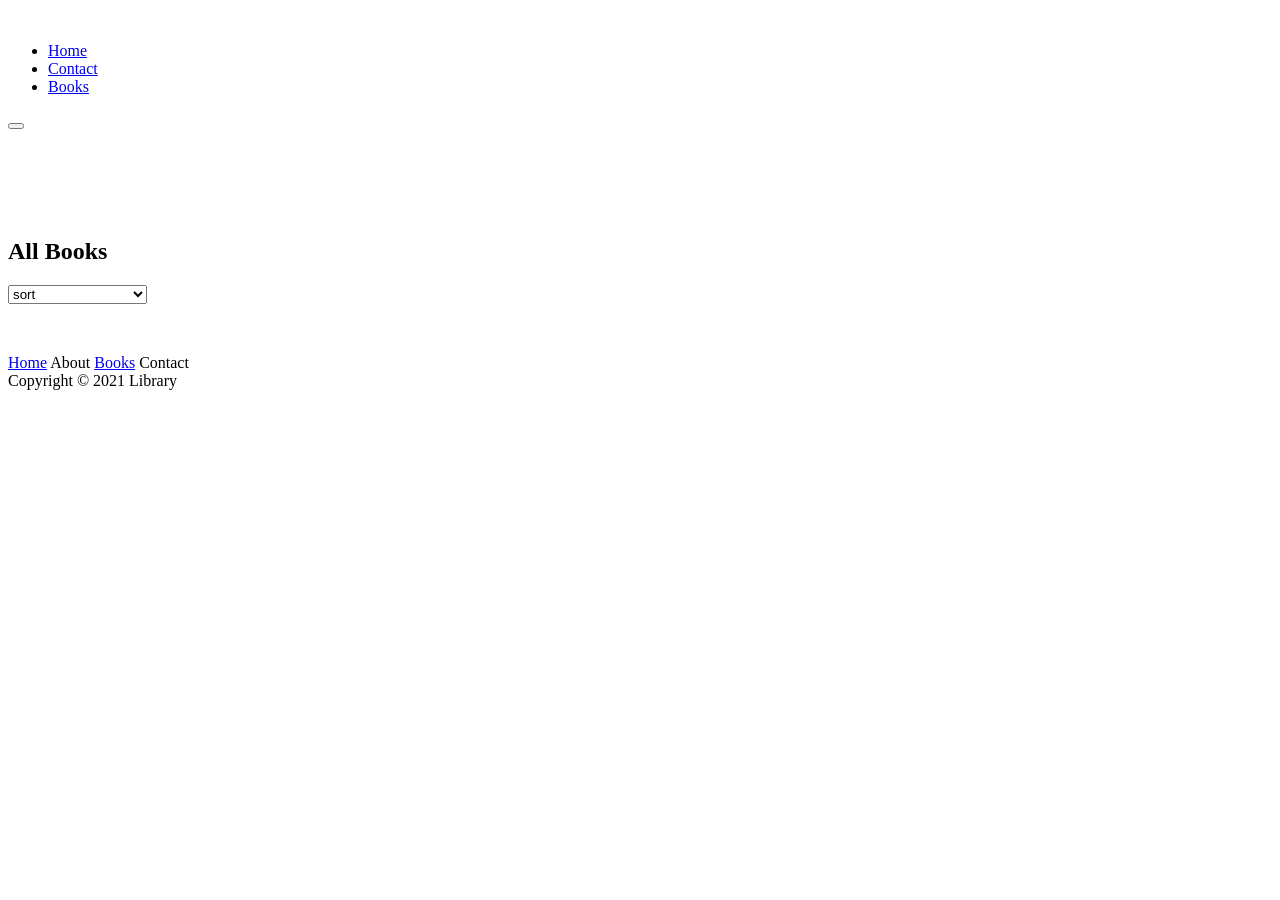
==== books.html @ 930d3413 "Updated sorting and star features" ====
<!DOCTYPE html>
<html lang="en">

<head>
  <meta charset="UTF-8">
  <meta http-equiv="X-UA-Compatible" content="IE=edge">
  <meta name="viewport" content="width=device-width, initial-scale=1.0">
  <title>Library</title>
  <link rel="stylesheet" href="styles.css">
 <script src="https://kit.fontawesome.com/bff019355e.js" crossorigin="anonymous"></script>
  <script src="index.js"></script>
  <script src="books.js"></script>
</head>

<body id="books__body">
  <section>
    <nav>
      <div class="nav__container">
        <img class="logo" src="assets/Library.svg" alt="">
        <ul class="nav__links">
          <li><a href="#" class="nav__link">Home</a></li>
          <li><a href="#" class="nav__link">Contact</a></li>
          <li><a href="#" class="nav__link nav__link--primary">Books</a></li>
        </ul>
        <button class="btn__menu" onclick="openMenu()">
          <i class="fas fa-bars"></i>
        </button>
        <div class="menu__backdrop" style="visibility: hidden;">
          <button class="btn__menu btn__menu--close" onclick="closeMenu()">
            <i class="fas fa-times"></i>
          </button>
          <ul class="menu__links">
            <li class="menu__list">
              <a href="#" class="menu__link" onclick="closeMenu()">Home</a>
            </li>
            <li class="menu__list">
              <a href="#features" class="menu__link" onclick="closeMenu()">Books</a>
            </li>
            <li class="menu__list">
              <a class="menu__link no-cursor" onclick="closeMenu()">Contacts</a>
            </li>
          </ul>
        </div>
      </div>
    </nav>
  </section>

  <main id="books__main">
    <section>
      <div class="container">
        <div class="row">
          <div class="books__header">
          <h2 class="section__title books__header--title">
            All <span class="purple">Books</span>
          </h2>
          <select id="filter" onchange="filterBooks(event)">
            <option value=""disabled selected>sort</option>
              <option value="low_to_high">Price: Low to High</option>
              <option value="high_to_low">Price: High to Low</option>
              <option value="Rating">Rating: High to Low</option>
          </select>
          </div>
          <div class="books">

          </div>
         
        </div>
      </div>
    </section>
  </main>

  <footer>
    <div class="container">
      <div class="row row__column">
        <a href="#">
          <figure class="footer__logo">
            <img src="assets/Library.svg" class="footer__logo--img" alt="">
          </figure>
        </a>
        <div class="footer__list">
          <a href="#" class="footer__link">Home</a>
          <a class="footer__link no-cursor">About</a>
          <a href="#features" class="footer__link">Books</a>
          <a class="footer__link no-cursor">Contact</a>
        </div>
        <div class="footer__copyright">Copyright &copy; 2021 Library</div>
      </div>
    </div>
  </footer>
</body>

</html>
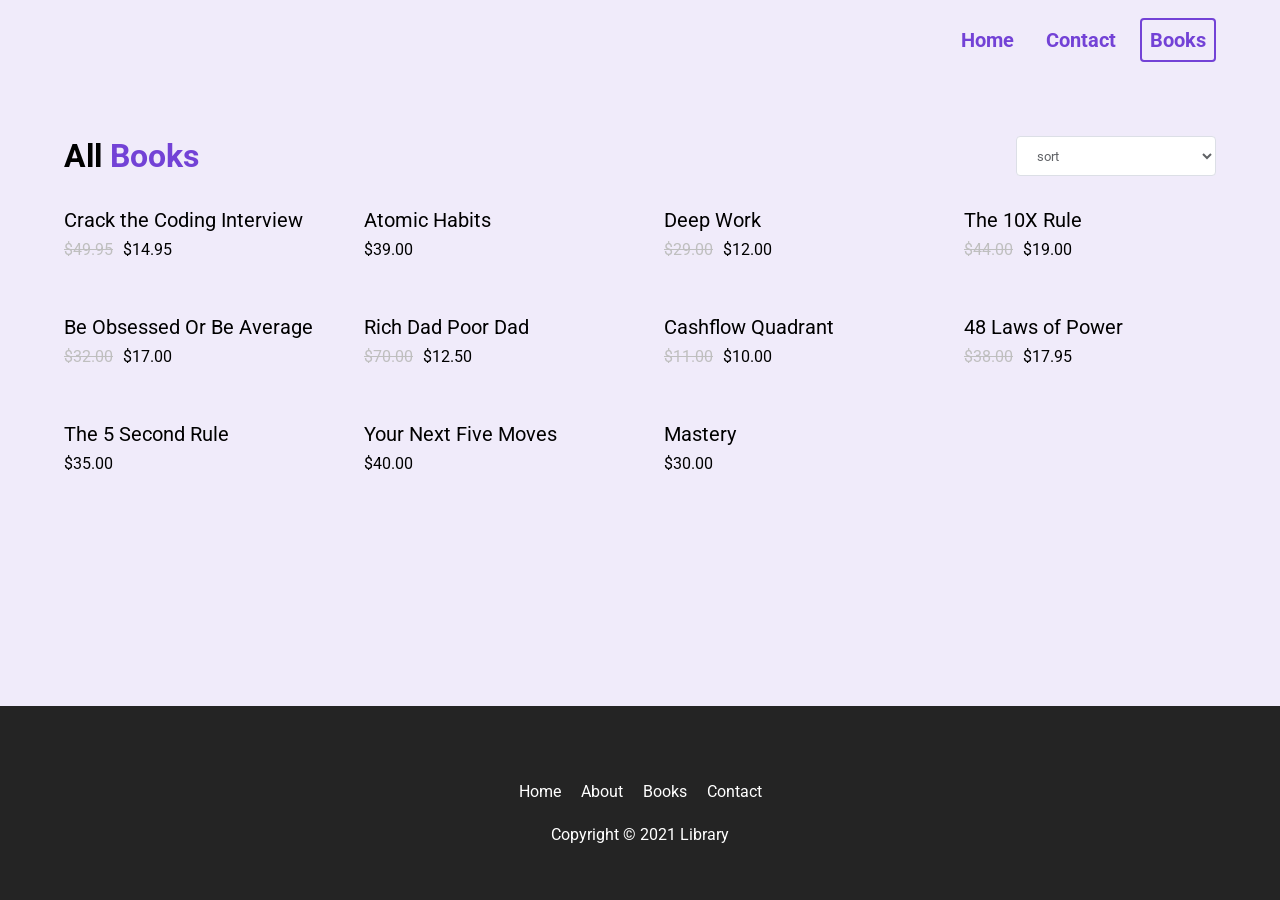
==== commit 7203640e: "Fixing bugs" ====
--- a/books.html
+++ b/books.html
@@ -60,7 +60,8 @@
               <option value="Rating">Rating: High to Low</option>
           </select>
           </div>
-          <div class="books">
+          <div class="books books__loading">
+            <i class="fas fa-spinner books__loading--spinner"></i>
 
           </div>
          
--- a/styles.css
+++ b/styles.css
@@ -0,0 +1,524 @@
+@import url('https://fonts.googleapis.com/css2?family=Roboto:wght@400;500;700&display=swap');
+* {
+  padding: 0;
+  margin: 0;
+  box-sizing: border-box;
+  font-family: 'Roboto', sans-serif;
+}
+
+html {
+  scroll-behavior: smooth;
+}
+
+body {
+  max-width: 100vw;
+  overflow-x: hidden;
+}
+
+nav {
+  height: 80px;
+  display: flex;
+}
+
+img {
+  width: 100%;
+}
+
+p {
+  line-height: 1.5;
+}
+
+a {
+  text-decoration: none;
+}
+
+a:hover {
+  text-decoration: underline;
+}
+
+
+
+ul {
+  display: flex;
+}
+
+li {
+  list-style-type: none;
+}
+
+h1 {
+  font-size: 56px;
+  color: #7342d6;
+  margin-bottom: 24px;
+  text-align: center;
+}
+
+h2 {
+  font-size: 32px;
+  margin-bottom: 32px;
+  text-align: center;
+}
+
+button {
+  cursor: pointer;
+}
+
+button:active {
+  transform: translateY(1px);
+}
+
+.btn {
+  background-color: #7342d6;
+  color: white;
+  padding: 12px 24px;
+  font-size: 20px;
+  border-radius: 4px;
+  border: none;
+}
+
+.purple {
+  color: #7342d6;
+}
+
+.logo {
+  width: 160px;
+}
+
+.nav__container {
+  width: 100%;
+  max-width: 1200px;
+  padding: 0 24px;
+  display: flex;
+  justify-content: space-between;
+  align-items: center;
+  margin: 0 auto;
+}
+
+.nav__link {
+  margin-left: 16px;
+  text-decoration: none;
+  font-size: 20px;
+  color: #7342d6;
+  font-weight: bold;
+  padding: 8px;
+}
+
+.nav__link:hover {
+  text-decoration: underline;
+}
+
+.nav__link--primary {
+  border: 2px solid #7342d6;
+  border-radius: 4px;
+}
+
+.nav__link--primary:hover {
+  text-decoration: none;
+}
+
+.btn__menu {
+  background-color: transparent;
+  font-size: 40px;
+  border: none;
+  color: #7342d6;
+  display: none;
+}
+
+.menu__backdrop {
+  position: absolute;
+  background-color: #242424;
+  top: 0;
+  left: 0;
+  right: 0;
+  bottom: 0;
+  z-index: 99;
+  display: flex;
+  align-items: center;
+  justify-content: center;
+  visibility: hidden;
+  transition: all 300ms ease;
+  opacity: 0;
+  transform: translate(100%);
+}
+
+.menu--open {
+  max-height: 100vh;
+  overflow: hidden;
+}
+
+.menu--open .menu__backdrop {
+  visibility: visible !important;
+  opacity: 1;
+  transform: translate(0);
+}
+
+.menu__links {
+  display: flex;
+  flex-direction: column;
+  align-items: center;
+}
+
+.menu__list {
+  padding: 32px 0;
+}
+
+.menu__link {
+  color: white;
+  font-size: 40px;
+}
+
+.btn__menu--close {
+  position: absolute;
+  top: 10px;
+  right: 20px;
+  padding: 8px;
+  color: white;
+}
+
+
+/* 
+
+LANDING
+
+*/
+
+#landing {
+  background-color: rgba(115, 66, 214, 0.1)
+}
+
+header {
+  height: calc(100vh - 80px);
+}
+
+.header__container {
+  width: 100%;
+  max-width: 720px;
+  margin: 0 auto;
+  height: 100%;
+  display: flex;
+  flex-direction: column;
+  justify-content: space-around;
+}
+
+.header__description {
+  display: flex;
+  flex-direction: column;
+  align-items: center;
+}
+
+.header__img--wrapper {
+  padding: 20px;
+
+  /* Added this after the tutorial to 
+  show it over the wave on larger screens */
+  z-index: 100;
+}
+
+.container {
+  padding: 56px 0;
+}
+
+.row {
+  width: 100%;
+  max-width: 1200px;
+  margin: 0 auto;
+}
+
+.row__column {
+  display: flex;
+  flex-direction: column;
+  align-items: center;
+}
+
+.no-cursor {
+  cursor: not-allowed;
+}
+/* 
+
+HIGHLIGHTS 
+
+*/
+
+#highlights {
+  position: relative;
+  max-width: 100vw;
+}
+
+#highlights:after,
+#highlights:before {
+  background: url('assets/wave.svg');
+  content: "";
+  position: absolute;
+  width: 101vw;
+  height: 12vw;
+  left: 0;
+  z-index: 1;
+  background-size: cover;
+  background-repeat: no-repeat;
+}
+
+#highlights:before {
+  transform: translateY(-100%);
+  top: 1px;
+}
+
+#highlights:after {
+  transform: translateY(100%) rotate(180deg);
+  bottom: 1px;
+}
+
+.highlight__wrapper {
+  display: flex;
+  flex-wrap: wrap;
+}
+
+.highlight {
+  padding: 0 24px;
+  width: calc(100% / 3);
+  display: flex;
+  align-items: center;
+  flex-direction: column;
+}
+
+.highlight__para {
+  text-align: center;
+  max-width: 280px;
+}
+
+.highlight__img {
+  border: 2px solid #7342d65d;
+  color: #7342d6;
+  width: 100px;
+  height: 100px;
+  display: flex;
+  align-items: center;
+  justify-content: center;
+  border-radius: 4px;
+  font-size: 32px;
+  margin-bottom: 24px;
+}
+
+.highlight__subtitle {
+  font-size: 20px;
+  margin-bottom: 16px;
+  text-align: center;
+}
+
+/* 
+
+FEATURES 
+
+*/
+
+#features {
+  padding-top: 8vw;
+  background-color: rgba(115, 66, 214, 0.1);
+}
+
+.books {
+  display: flex;
+  flex-wrap: wrap;
+}
+
+.book {
+  width: 25%;
+  padding: 24px;
+}
+
+.book__img {
+  max-height: 380px;
+  transition: all 300ms ease;
+  cursor: not-allowed;
+  /* Added after tutorial to maintain image aspect ratio */
+  object-fit: contain;
+  object-position: left;
+}
+
+.book__img--wrapper {
+  margin-bottom: 8px;
+  border-radius: 4px;
+  overflow: hidden;
+  display: flex;
+}
+
+.book:hover .book__img {
+  transform: scale(1.03);
+}
+
+.book__title {
+  font-size: 20px;
+  margin-bottom: 8px;
+}
+
+.book__title:hover {
+  text-decoration: underline;
+  cursor: not-allowed;
+}
+
+.book__ratings {
+  margin-bottom: 8px;
+  color: #fabf2a;
+}
+
+.book__price--normal {
+  text-decoration: line-through;
+  padding-right: 6px;
+  color: #bfbfbf;
+}
+
+/* 
+
+EXPLORE
+
+*/
+
+#explore {
+  background-color: rgba(115, 66, 214, 0.1);
+}
+
+/* 
+
+FOOTER
+
+*/
+
+footer {
+  background-color: #242424;
+}
+
+.footer__logo {
+  display: flex;
+}
+
+.footer__logo--img {
+  width: 160px;
+  filter: grayscale(1) invert(1);
+}
+
+.footer__link,
+.footer__copyright {
+  color: #fff;
+}
+
+.footer__list {
+  margin: 20px 0 24px 0;
+}
+
+.footer__link {
+  padding: 0 8px;
+}
+
+/* 
+**
+
+BOOKS PAGE
+
+**
+*/
+
+#books__body {
+  background-color: rgba(115, 66, 214, 0.1);
+  display: flex;
+  flex-direction: column;
+  min-height: 100vh;
+}
+
+#books__main {
+  flex: 1;
+}
+
+.books__header {
+  display: flex;
+  justify-content: space-between;
+  align-items: center;
+  padding: 0 24px;
+}
+
+.books__header--title {
+  margin-bottom: 0;
+}
+
+select {
+  background-color: #fff;
+  border-radius: 4px;
+  border: 1px solid #dcdfe6;
+  color: #606266;
+  height: 40px;
+  line-height: 40px;
+  outline: none;
+  padding: 0 16px;
+  width: 100%;
+  max-width: 200px;
+}
+
+.books__loading {
+  display: flex;
+  align-items: center;
+  justify-content: center;
+  padding-top: 60px;
+  font-size: 60px;
+  color: #7342d6;
+}
+.books__loading--spinner{
+  display: none !important;
+}
+.books__loading .books__loading--spinner{
+  display: block;
+}
+
+.fa-spinner {
+  animation: rotate 600ms infinite linear;
+}
+
+@keyframes rotate {
+  0% {
+    transform: rotate(0);
+  }
+
+  100% {
+    transform: rotate(360deg);
+  }
+}
+
+/* SMALL PHONES, TABLETS, LARGE SMARTPHONES */
+@media (max-width: 768px) {
+  .header__description {
+    padding: 0 24px;
+  }
+
+  h1 {
+    font-size: 40px;
+  }
+
+  h2 {
+    font-size: 26px;
+  }
+
+  button {
+    font-size: 18px;
+  }
+
+  .book {
+    width: 50%;
+  }
+}
+
+
+/* SMALL PHONES, LARGE SMARTPHONES */
+@media (max-width: 550px) {
+  .btn__menu {
+    display: block;
+  }
+
+  .nav__links {
+    display: none;
+  }
+
+  .highlight {
+    width: 100%;
+  }
+
+  .highlight:not(:last-child) {
+    margin-bottom: 24px;
+  }
+}
